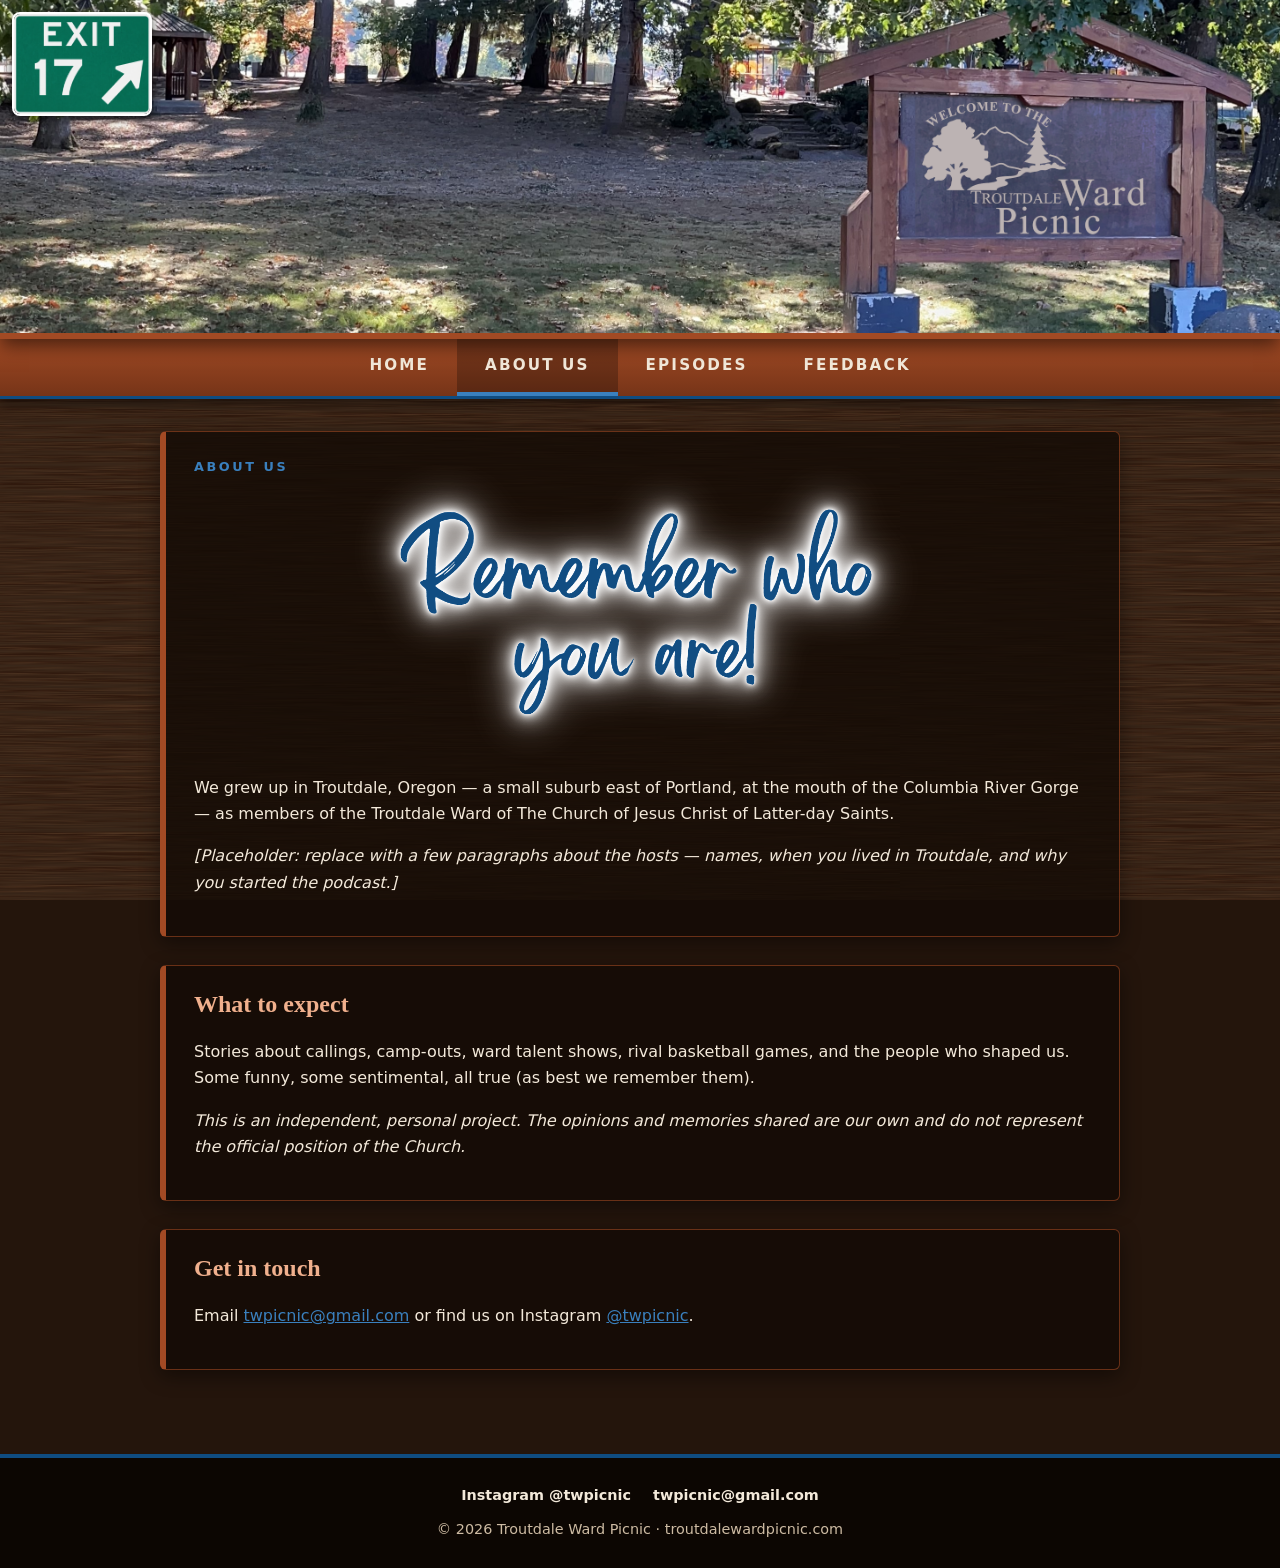
==== about.html @ 0f46b5dc "The original website files" ====
<!DOCTYPE html>
<html lang="en">
<head>
<meta charset="utf-8">
<meta name="viewport" content="width=device-width, initial-scale=1">
<title>About us — Troutdale Ward Picnic</title>
<link rel="stylesheet" href="style.css?v=6">
</head>
<body>

<header class="titlebar">
  <img class="banner" src="TitleBar2.png" alt="Welcome to the Troutdale Ward Picnic">
  <a class="exit" href="index.html" aria-label="Troutdale Ward Picnic home"><img src="Exit17.jpg" alt="Exit 17"></a>
</header>

<nav class="menu" aria-label="Main">
  <ul>
    <li><a href="index.html">Home</a></li>
    <li><a href="about.html" aria-current="page">About us</a></li>
    <li><a href="episodes.html">Episodes</a></li>
    <li><a href="feedback.html">Feedback</a></li>
  </ul>
</nav>

<main>
  <section class="panel">
    <div class="kicker">About us</div>
    <h1 class="title-img"><img src="web/Remember.png" width="1000" alt="Remember who you are!"></h1>
    <p>
      We grew up in Troutdale, Oregon &mdash; a small suburb east of Portland, at the
      mouth of the Columbia River Gorge &mdash; as members of the Troutdale Ward of
      The Church of Jesus Christ of Latter-day Saints.
    </p>
    <p>
      <em>[Placeholder: replace with a few paragraphs about the hosts &mdash; names,
      when you lived in Troutdale, and why you started the podcast.]</em>
    </p>
  </section>

  <section class="panel">
    <h2>What to expect</h2>
    <p>
      Stories about callings, camp-outs, ward talent shows, rival basketball
      games, and the people who shaped us. Some funny, some sentimental, all true
      (as best we remember them).
    </p>
    <p>
      <em>This is an independent, personal project. The opinions and memories shared
      are our own and do not represent the official position of the Church.</em>
    </p>
  </section>

  <section class="panel">
    <h2>Get in touch</h2>
    <p>
      Email <a href="mailto:twpicnic@gmail.com">twpicnic@gmail.com</a> or find us on
      Instagram <a href="https://www.instagram.com/twpicnic" target="_blank" rel="noopener">@twpicnic</a>.
    </p>
  </section>
</main>

<footer>
  <div class="social">
    <a href="https://www.instagram.com/twpicnic" target="_blank" rel="noopener">Instagram @twpicnic</a>
    <a href="mailto:twpicnic@gmail.com">twpicnic@gmail.com</a>
  </div>
  <div>&copy; <span id="yr">2026</span> Troutdale Ward Picnic &middot; troutdalewardpicnic.com</div>
</footer>
<script>document.getElementById("yr").textContent = new Date().getFullYear();</script>
</body>
</html>
---- style.css ----
/* Troutdale Ward Picnic — shared styles */
:root {
  --primary: rgb(162, 74, 36);      /* rust / cedar */
  --primary-dark: rgb(118, 52, 24);
  --accent: rgb(15, 76, 129);       /* Columbia River blue */
  --accent-light: rgb(58, 128, 190);
  --cream: #f3e9da;
  --cream-dim: #cdbba3;
  --oak-base: #24150c;
  --panel: rgba(20, 11, 6, 0.82);
}

* { box-sizing: border-box; }

html { scroll-behavior: smooth; }

body {
  margin: 0;
  color: var(--cream);
  font-family: "Segoe UI", system-ui, -apple-system, Helvetica, Arial, sans-serif;
  line-height: 1.65;
  background-color: var(--oak-base);
  /* Darkly stained oak: horizontal grain from stretched fractal noise */
  background-image: url("data:image/svg+xml;utf8,<svg xmlns='http://www.w3.org/2000/svg' width='900' height='600'><filter id='g' x='0' y='0' width='100%25' height='100%25'><feTurbulence type='fractalNoise' baseFrequency='0.004 0.28' numOctaves='5' seed='7'/><feColorMatrix values='0 0 0 0 0.04  0 0 0 0 0.02  0 0 0 0 0.01  1.9 0 0 0 -0.55'/></filter><filter id='k' x='0' y='0' width='100%25' height='100%25'><feTurbulence type='fractalNoise' baseFrequency='0.012 0.9' numOctaves='3' seed='3'/><feColorMatrix values='0 0 0 0 0.45  0 0 0 0 0.26  0 0 0 0 0.12  0.9 0 0 0 -0.32'/></filter><rect width='900' height='600' fill='%2330190d'/><rect width='900' height='600' filter='url(%23k)' opacity='0.55'/><rect width='900' height='600' filter='url(%23g)'/></svg>");
  background-attachment: fixed;
}

a { color: var(--accent-light); }
a:hover { color: #fff; }

/* ---------- Title bar ---------- */
.titlebar {
  position: relative;
  border-bottom: 6px solid var(--primary);
  box-shadow: 0 6px 18px rgba(0,0,0,.6);
  background: #000;
}
.titlebar .banner {
  display: block;
  width: 100%;
  height: clamp(150px, 26vw, 360px);
  object-fit: cover;
  object-position: 85% 45%;   /* keep the picnic sign in frame when cropped on narrow screens */
}
.titlebar .exit {
  position: absolute;
  top: 12px;
  left: 12px;
  width: clamp(64px, 11vw, 140px);
  border-radius: 8px;
  border: 2px solid #fff;
  box-shadow: 0 3px 10px rgba(0,0,0,.7);
}
.titlebar .exit img { display: block; width: 100%; border-radius: 6px; }

/* ---------- Options menu ---------- */
.menu {
  background: linear-gradient(var(--primary), var(--primary-dark));
  border-bottom: 3px solid var(--accent);
  box-shadow: 0 4px 12px rgba(0,0,0,.5);
}
.menu ul {
  list-style: none;
  margin: 0 auto;
  padding: 0;
  max-width: 1000px;
  display: flex;
  flex-wrap: wrap;
  justify-content: center;
}
.menu a {
  display: block;
  padding: 14px 28px;
  color: var(--cream);
  text-decoration: none;
  text-transform: uppercase;
  letter-spacing: .14em;
  font-weight: 700;
  font-size: .95rem;
  border-bottom: 4px solid transparent;
}
.menu a:hover { background: rgba(0,0,0,.25); color: #fff; }
.menu a[aria-current="page"] { border-bottom-color: var(--accent-light); background: rgba(0,0,0,.25); }

/* ---------- Content ---------- */
main { max-width: 1000px; margin: 0 auto; padding: 32px 20px 56px; }

.panel {
  background: var(--panel);
  border: 1px solid rgba(162, 74, 36, .6);
  border-left: 6px solid var(--primary);
  border-radius: 6px;
  padding: 24px 28px;
  margin-bottom: 28px;
  box-shadow: 0 6px 20px rgba(0,0,0,.45);
}

h1, h2, h3 { font-family: Georgia, "Times New Roman", serif; line-height: 1.2; }
h1 { font-size: clamp(1.8rem, 4vw, 2.6rem); margin: 0 0 .4em; color: #fff; }
h2 { color: #f0b08d; margin-top: 0; }
.kicker {
  text-transform: uppercase; letter-spacing: .2em; font-size: .8rem;
  color: var(--accent-light); font-weight: 700; margin-bottom: .5em;
}

.btn {
  display: inline-block;
  background: var(--primary);
  color: #fff;
  padding: 12px 26px;
  border-radius: 999px;
  text-decoration: none;
  font-weight: 700;
  letter-spacing: .06em;
  border: 2px solid transparent;
  cursor: pointer;
  font-size: 1rem;
}
.btn:hover { background: var(--accent); color: #fff; }
.btn.alt { background: var(--accent); }
.btn.alt:hover { background: var(--primary); }

/* Latest episode card on home */
.feature { display: flex; gap: 24px; align-items: center; flex-wrap: wrap; }
.feature .cover {
  width: 160px; height: 160px; border-radius: 10px; flex: none;
  background: linear-gradient(135deg, var(--primary), var(--accent));
  display: grid; place-items: center; font-size: 3.2rem;
  border: 3px solid var(--cream);
}
.feature .text { flex: 1; min-width: 240px; }

/* Listen-on buttons */
.platforms { display: flex; flex-wrap: wrap; gap: 10px; margin-top: 14px; }
.platforms a {
  padding: 8px 16px; border: 1px solid var(--cream-dim); border-radius: 999px;
  color: var(--cream); text-decoration: none; font-size: .9rem;
}
.platforms a:hover { background: var(--accent); border-color: var(--accent); }

/* Episode list */
.episode {
  display: grid;
  grid-template-columns: 64px 1fr auto;
  gap: 18px;
  align-items: center;
  padding: 18px 0;
  border-top: 1px solid rgba(205,187,163,.25);
}
.episode:first-of-type { border-top: 0; }
.episode .num {
  font-family: Georgia, serif; font-size: 2rem; color: var(--primary);
  background: var(--cream); border-radius: 8px; text-align: center; padding: 6px 0;
  font-weight: 700;
}
.episode h3 { margin: 0 0 .2em; font-size: 1.2rem; }
.episode h3 a { color: #fff; text-decoration: none; }
.episode h3 a:hover { color: #f0b08d; }
.episode p { margin: 0; color: var(--cream-dim); font-size: .95rem; }
.episode .meta { font-size: .8rem; color: var(--accent-light); letter-spacing: .08em; text-transform: uppercase; }
.episode .play { white-space: nowrap; }

/* Form */
form label { display: block; margin: 14px 0 4px; font-weight: 600; }
form input, form textarea {
  width: 100%; padding: 10px 12px; border-radius: 6px;
  border: 2px solid var(--primary-dark); background: #1a0f08; color: var(--cream);
  font: inherit;
}
form input:focus, form textarea:focus { outline: none; border-color: var(--accent-light); }
form .btn { margin-top: 18px; }

/* ---------- Footer ---------- */
footer {
  background: rgba(10, 5, 2, .92);
  border-top: 4px solid var(--accent);
  padding: 26px 20px;
  text-align: center;
  color: var(--cream-dim);
  font-size: .9rem;
}
footer .social { display: flex; justify-content: center; gap: 22px; flex-wrap: wrap; margin-bottom: 10px; }
footer .social a { color: var(--cream); text-decoration: none; font-weight: 600; }
footer .social a:hover { color: var(--accent-light); }

@media (max-width: 600px) {
  .menu a { padding: 12px 16px; font-size: .85rem; }
  .episode { grid-template-columns: 48px 1fr; }
  .episode .play { grid-column: 2; }
  .panel { padding: 18px; }
}

/* Image title with white glow (Feedback page) */
.title-img { margin: 0 0 .2em; text-align: center; }
.title-img img {
  display: inline-block;
  width: min(100%, 520px);
  height: auto;
  margin: 20px 0 28px;   /* clear the label above; leave room below for the glow */
  filter:
    drop-shadow(0 0 1px #fff)
    drop-shadow(0 0 2px #fff)
    drop-shadow(0 0 5px #fff)
    drop-shadow(0 0 10px rgba(255,255,255,.9))
    drop-shadow(0 0 20px rgba(255,255,255,.6));
}

/* Smaller heading image (Feedback page) */
.title-img.compact img { width: min(100%, 340px); margin: 8px 0 18px; }

/* Keep the designed palette when the browser forces system colors
   (Windows contrast themes / Edge forced-colors mode). */
@media (forced-colors: active) {
  *, *::before, *::after { forced-color-adjust: none !important; }
}
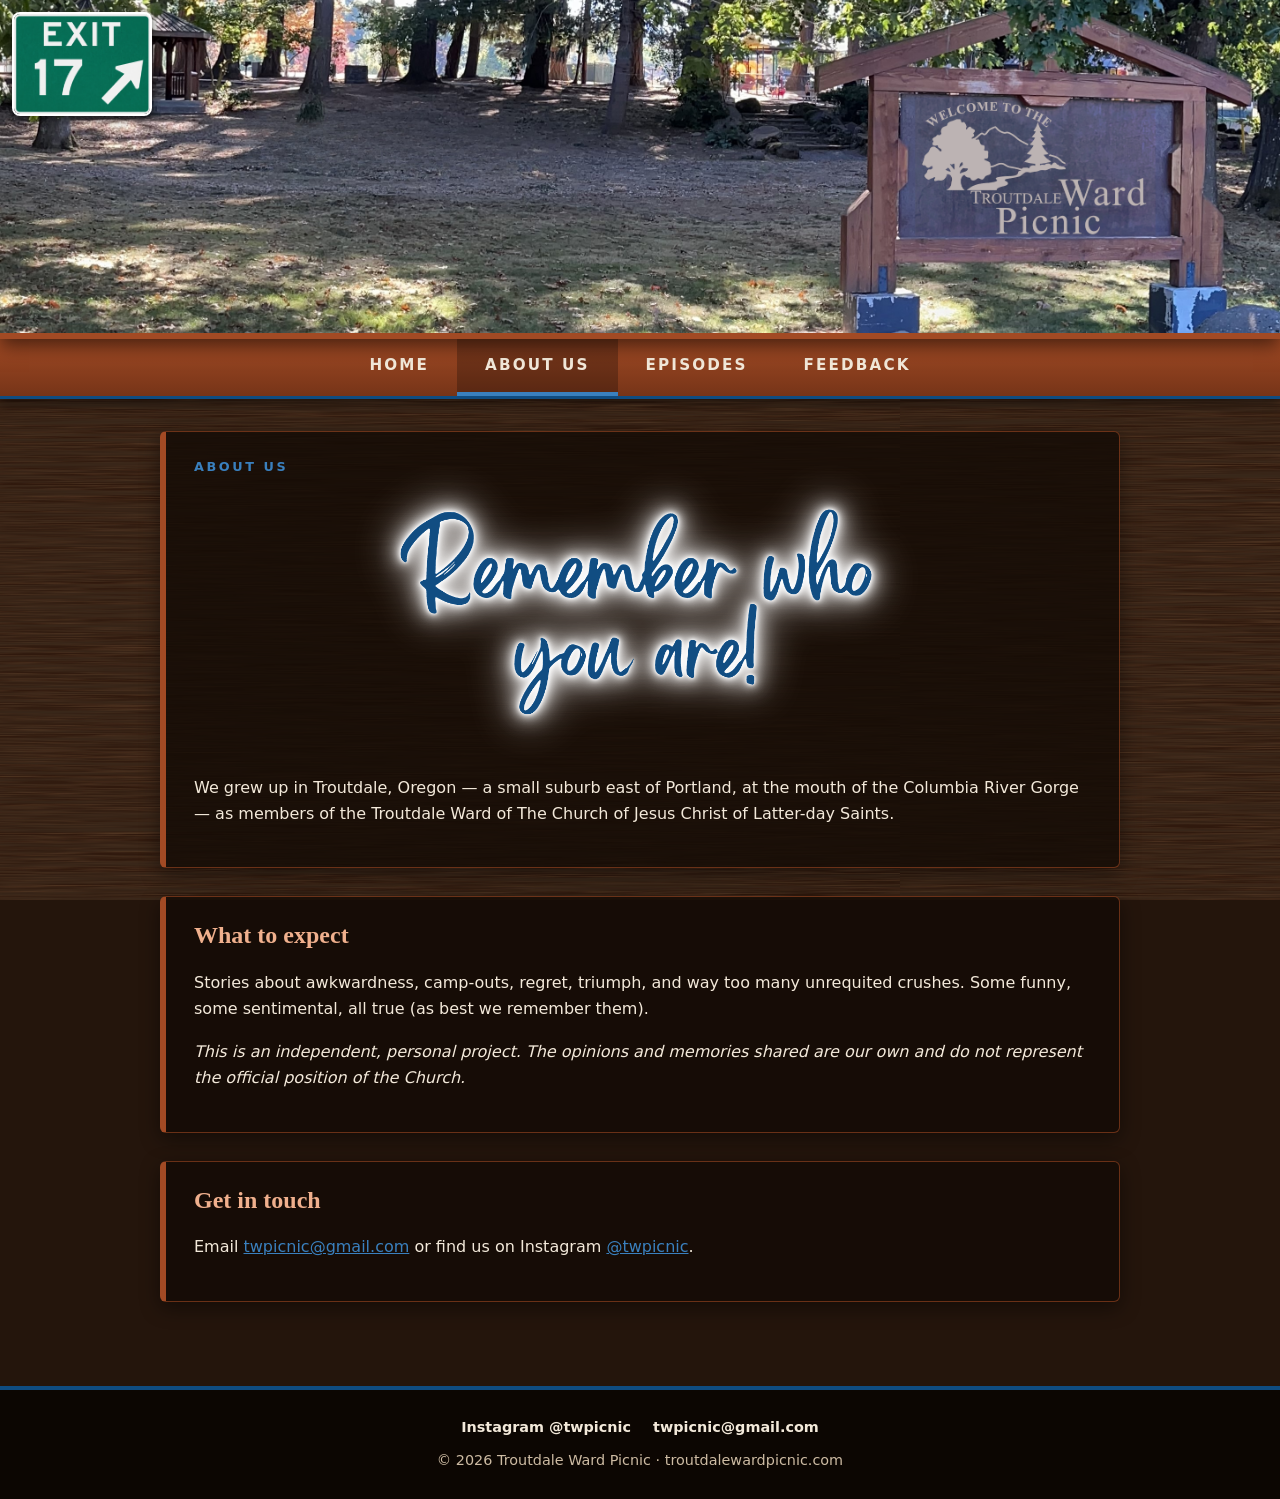
==== commit a5f2d98e: "Update about.html with new host information Removed placeholder text and updated content in the abou" ====
--- a/about.html
+++ b/about.html
@@ -32,16 +32,14 @@
       The Church of Jesus Christ of Latter-day Saints.
     </p>
     <p>
-      <em>[Placeholder: replace with a few paragraphs about the hosts &mdash; names,
-      when you lived in Troutdale, and why you started the podcast.]</em>
+      <em></em>
     </p>
   </section>
 
   <section class="panel">
     <h2>What to expect</h2>
     <p>
-      Stories about callings, camp-outs, ward talent shows, rival basketball
-      games, and the people who shaped us. Some funny, some sentimental, all true
+      Stories about awkwardness, camp-outs, regret, triumph, and way too many unrequited crushes. Some funny, some sentimental, all true
       (as best we remember them).
     </p>
     <p>
